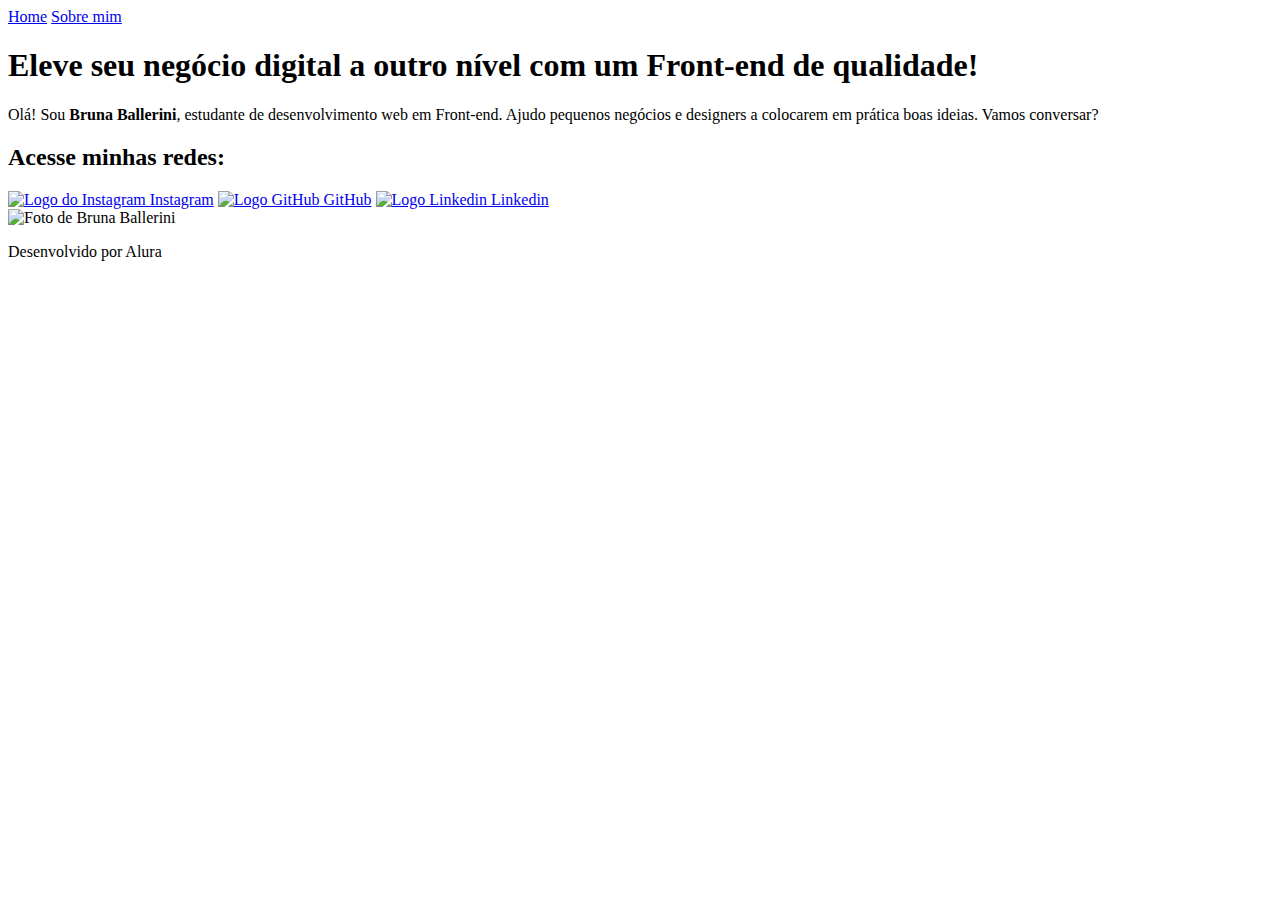
==== index.html @ 1f1a670e "Add files via upload" ====
<!DOCTYPE html>
<html lang="en">
<head>
    <meta charset="UTF-8">
    <meta http-equiv="X-UA-Compatible" content="IE=edge">
    <meta name="viewport" content="width=device-width, initial-scale=1.0">
    <link rel="stylesheet" href="styles/style.css"> 
    <title>Portifolio</title>
</head>
<body>
    <header class="cabecalho">
        <nav class="cabecalho__menu">
            <a class="cabecalho__menu__link" href="index.html">Home</a>
            <a class="cabecalho__menu__link" href="about.html">Sobre mim</a>
        </nav>
    </header>
    <main class="apresentacao">
        <section class="apresentacao__conteudo"> <!--Nomenclatura da classe: classe pai__classe filho-->
            <h1 class="apresentacao__conteudo__titulo">Eleve seu negócio digital a outro nível<strong class="titulo-destaque"> com um Front-end de qualidade!</strong></h1>
            <p class="apresentacao__conteudo__texto">Olá! Sou <strong class="apresentacao__conteudo__texto__nome">Bruna Ballerini</strong>, estudante de desenvolvimento web em Front-end. Ajudo pequenos negócios e designers a colocarem em prática boas ideias. Vamos conversar?</p>
            <div class="apresentacao__links"> <!--TAG <div> utilizada para agrupar elementos sem valor semântico-->
                <h2 class="apresentacao__links__subtitulo">Acesse minhas redes:</h2>
                <a class="apresentacao__links__botao" href="https://www.instagram.com/BrunaBallerini/">
                    <img src="assets/instagram.png" alt="Logo do Instagram">
                    Instagram</a>
                <a class="apresentacao__links__botao" href="https://github.com/BrunaBallerini">
                    <img src="assets/github.png" alt="Logo GitHub">
                    GitHub</a>
                <a class="apresentacao__links__botao" href="https://www.linkedin.com/in/bruna-fernandes-ballerini-84a609b6/">
                    <img src="assets/linkedin.png" alt="Logo Linkedin">
                    Linkedin
                </a>
            </div>
        </section>
        <img class="apresentacao__imagem" src="assets/20211224_201044.jpg" alt="Foto de Bruna Ballerini">
    </main>
    <footer class="rodape">
        <p>Desenvolvido por Alura</p>
    </footer>
</body>
</html>
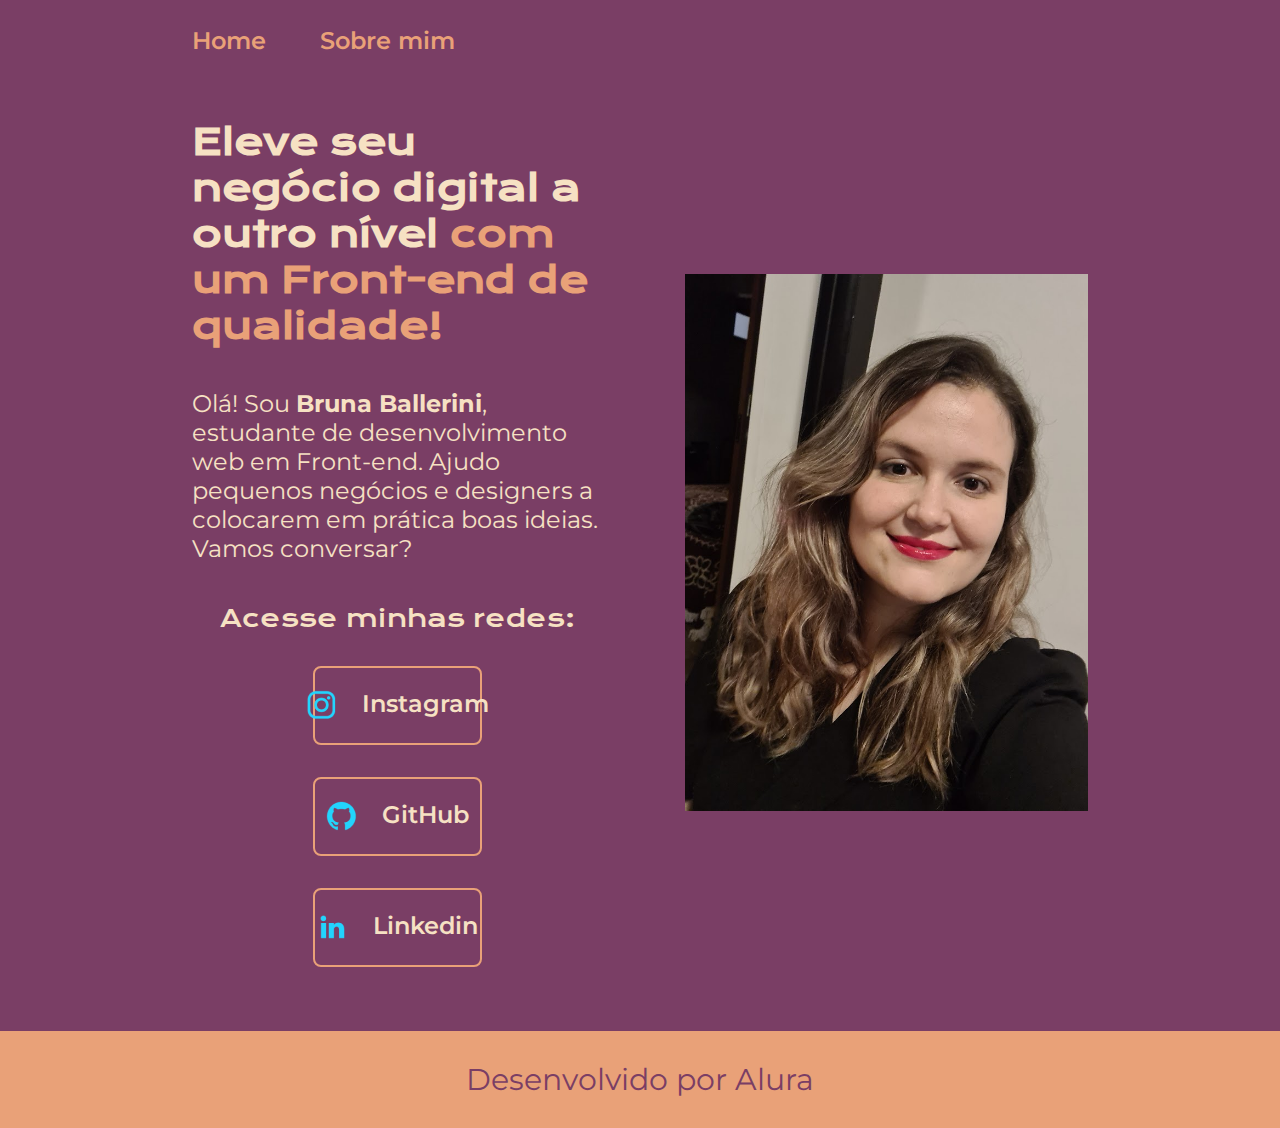
==== commit 5461d16f: "Update index.html" ====
--- a/index.html
+++ b/index.html
@@ -4,7 +4,7 @@
     <meta charset="UTF-8">
     <meta http-equiv="X-UA-Compatible" content="IE=edge">
     <meta name="viewport" content="width=device-width, initial-scale=1.0">
-    <link rel="stylesheet" href="styles/style.css"> 
+    <link rel="stylesheet" href="style.css"> 
     <title>Portifolio</title>
 </head>
 <body>
@@ -21,21 +21,21 @@
             <div class="apresentacao__links"> <!--TAG <div> utilizada para agrupar elementos sem valor semântico-->
                 <h2 class="apresentacao__links__subtitulo">Acesse minhas redes:</h2>
                 <a class="apresentacao__links__botao" href="https://www.instagram.com/BrunaBallerini/">
-                    <img src="assets/instagram.png" alt="Logo do Instagram">
+                    <img src="instagram.png" alt="Logo do Instagram">
                     Instagram</a>
                 <a class="apresentacao__links__botao" href="https://github.com/BrunaBallerini">
-                    <img src="assets/github.png" alt="Logo GitHub">
+                    <img src="github.png" alt="Logo GitHub">
                     GitHub</a>
                 <a class="apresentacao__links__botao" href="https://www.linkedin.com/in/bruna-fernandes-ballerini-84a609b6/">
-                    <img src="assets/linkedin.png" alt="Logo Linkedin">
+                    <img src="linkedin.png" alt="Logo Linkedin">
                     Linkedin
                 </a>
             </div>
         </section>
-        <img class="apresentacao__imagem" src="assets/20211224_201044.jpg" alt="Foto de Bruna Ballerini">
+        <img class="apresentacao__imagem" src="20211224_201044.jpg" alt="Foto de Bruna Ballerini">
     </main>
     <footer class="rodape">
         <p>Desenvolvido por Alura</p>
     </footer>
 </body>
-</html>+</html>
--- a/style.css
+++ b/style.css
@@ -0,0 +1,147 @@
+@import url('https://fonts.googleapis.com/css2?family=Krona+One&family=Montserrat:wght@400;600&display=swap');
+
+:root{
+    --cor-primaria: #7A3E65;
+    --cor-secundaria: #F6E1C3;
+    --cor-terciaria: #E9A178;
+    --cor-hover: #A84448;
+    --cor-destaque: #22d4fd;
+
+    --fonte-primaria: 'Krona One', sans-serif;
+    --fonte-secundaria: 'Montserrat', sans-serif;
+}
+
+*{ /* Reset de características de navegadores*/
+    margin: 0;
+    padding: 0;
+}
+body {
+    box-sizing: border-box; /* Elementos filhos sempre ficarão dentro do elemento pai */
+    /*height: 100vh; Garantido o tamanho máximo do navegador utilizado vh = 100 viewport height */
+    background-color: var(--cor-primaria);
+    color: var(--cor-secundaria);
+}
+
+.cabecalho{
+    padding: 2% 0% 0% 15%;
+}
+
+.cabecalho__menu{
+    display: flex;
+    gap: 5%;
+}
+
+.cabecalho__menu__link{
+    color: var(--cor-terciaria);
+    font-size: 1.5rem;
+    font-family: var(--fonte-secundaria);
+    font-weight: 600;
+    text-decoration: none;
+}
+
+.apresentacao{
+    padding: 5% 15%;
+    display: flex;
+    flex-direction: row; /* Define como as flexboxs serão organizadas */
+    align-items: center; /* Centraliza os conteúdos na altura os itens dentro da classe */
+    justify-content: space-between; /* Coloca espaços entre os conteúdos */
+    gap: 82px;
+}
+
+.apresentacao__conteudo{
+    width: 50%;
+    display: flex;
+    flex-direction: column;
+    gap: 40px; /* Define espaçamento entre os elementos da flexbox */
+}
+
+.apresentacao__conteudo__titulo{
+    font-size: 2.25rem;
+    font-family: var(--fonte-primaria);
+}
+
+.titulo-destaque {
+    color: var(--cor-terciaria);
+}
+
+.apresentacao__conteudo__texto{
+    font-size: 1.5rem;
+    font-family: var(--fonte-secundaria);
+    font-weight: 400;
+}
+
+.apresentacao__conteudo__texto__nome:hover{
+    font-size: 1,875rem;
+    color: var(--cor-destaque);
+}
+
+.apresentacao__links{
+    display: flex;
+    justify-content: space-between;
+    flex-direction: column;
+    align-items: center;
+    gap: 32px;
+}
+
+.apresentacao__links__subtitulo{
+    color: var(--cor-secundaria);
+    font-size: 1.5rem;
+    font-family: var(--fonte-primaria);
+    font-weight: 400;
+}
+
+.apresentacao__links__botao{
+    /*background-color: #22D4FD; projeto antigo*/
+    display: flex;
+    justify-content: center;
+    gap: 24px;
+    width: 40%;
+    text-align: center;
+    border-radius: 8px;
+    border: 2px solid var(--cor-terciaria);
+    font-size: 1.5rem;
+    padding: 21.5px 0;
+    text-decoration: none; /* Retira a decoração padrão de link clicável */
+    color: var(--cor-secundaria);
+    font-family: var(--fonte-secundaria);
+    font-weight: 600;
+}
+
+.apresentacao__links__botao:hover{
+    background-color: var(--cor-hover);
+    padding: 3%;
+}
+
+.apresentacao__imagem{
+    width: 45%;
+}
+
+.rodape{
+    color: var(--cor-primaria);
+    background-color: var(--cor-terciaria);
+    padding: 30px;
+    text-align: center;
+    font-family: var(--fonte-secundaria);
+    font-size: 1.875rem;
+    font-weight: 400;
+}
+
+@media (max-width:1200px){
+    .cabecalho{
+        padding: 10%;
+
+    }
+
+    .cabecalho__menu{
+        justify-content: center;
+    }
+    
+    .apresentacao{
+        flex-direction: column-reverse;
+        padding: 5% 3%;
+    }
+
+    .apresentacao__conteudo{
+        width: auto;
+    }
+}